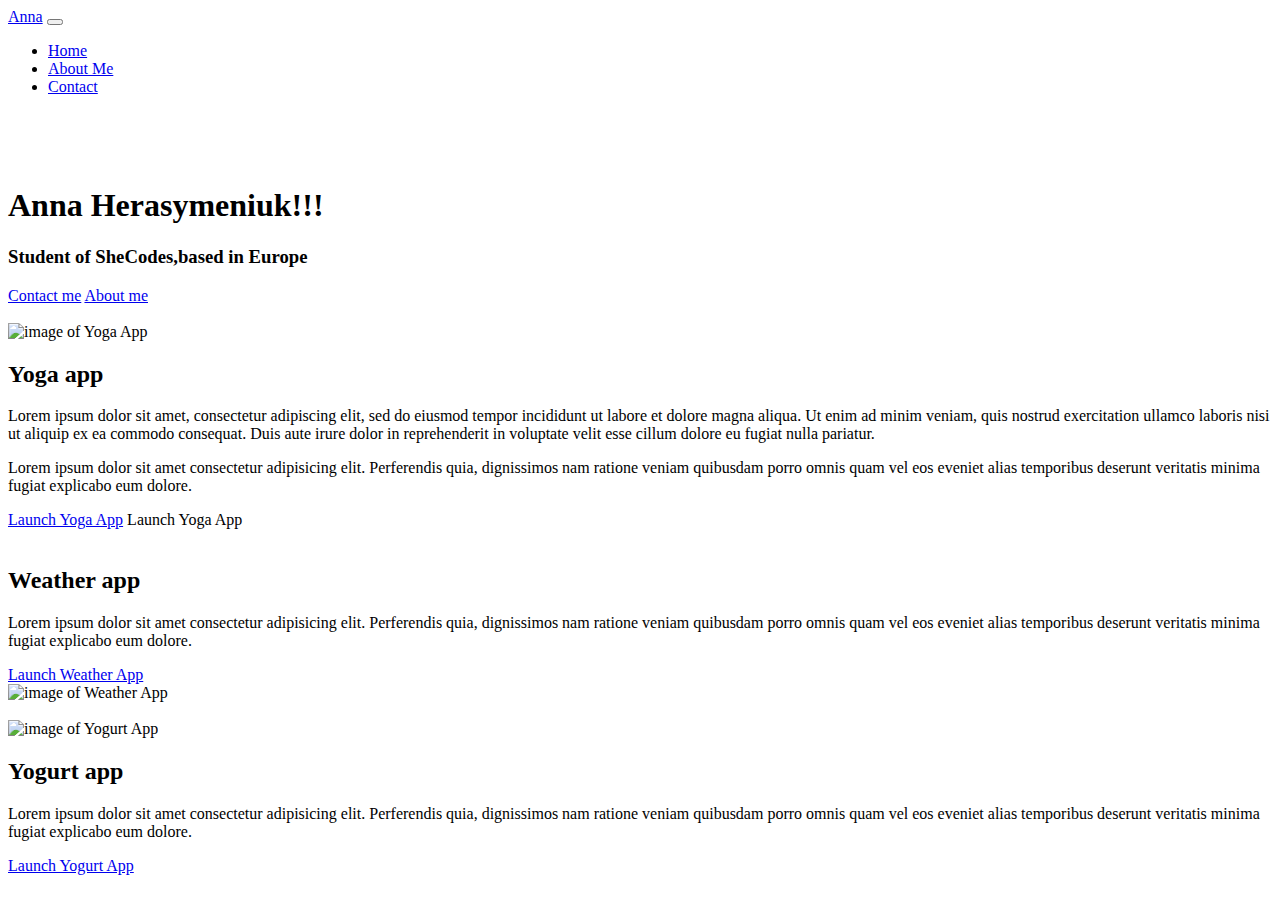
==== index.html @ 85c1d7d9 "Initial commit" ====
<!DOCTYPE html>
<html lang="en">
  <head>
    <meta charset="UTF-8" />
    <meta name="viewport" content="width=device-width, initial-scale=1.0" />
    <meta http-equiv="X-UA-Compatible" content="ie=edge" />
    <meta name="description" content="Anna Herasymeniuk is a student of SheCodes,based in Europe, check it!">
    <link rel="stylesheet" href="/homework/style.css" />
    <link href="https://cdn.jsdelivr.net/npm/bootstrap@5.3.0-alpha1/dist/css/bootstrap.min.css" rel="stylesheet" 
    integrity="sha384-GLhlTQ8iRABdZLl6O3oVMWSktQOp6b7In1Zl3/Jr59b6EGGoI1aFkw7cmDA6j6gD" crossorigin="anonymous">
    <script src="https://cdn.jsdelivr.net/npm/bootstrap@5.3.0-alpha1/dist/js/bootstrap.bundle.min.js" 
    integrity="sha384-w76AqPfDkMBDXo30jS1Sgez6pr3x5MlQ1ZAGC+nuZB+EYdgRZgiwxhTBTkF7CXvN" crossorigin="anonymous"></script>
    <title>Anna Herasymeniuk|SheCodes</title>
  </head>
  <body>
    <nav
      class="navbar fixed-top navbar-expand-md bg-body-tertiary"
      style="background-color: #ffffff;"
    >
      <div class="container-fluid">
        <a class="navbar-brand" href="index.html">Anna</a>
        <button
          class="navbar-toggler"
          type="button"
          data-bs-toggle="collapse"
          data-bs-target="#navbarNav"
          aria-controls="navbarNav"
          aria-expanded="false"
          aria-label="Toggle navigation"
        >
          <span class="navbar-toggler-icon"></span>
        </button>
        <div class="collapse navbar-collapse" id="navbarNav">
          <ul class="navbar-nav">
            <li class="nav-item">
              <a class="nav-link active" aria-current="page" href="index.html"
                >Home</a
              >
            </li>
            <li class="nav-item">
              <a class="nav-link" href="about.html">About Me</a>
            </li>
            <li class="nav-item">
              <a class="nav-link" href="about.html#email">Contact</a>
            </li>
          </ul>
        </div>
      </div>
    </nav>

    <br /> <br /> <br />

        <h1>
            Anna Herasymeniuk!!!
          </h1>
          <h3>Student of SheCodes,based in Europe</h3>
  
    <div class="navigation-links">
      <a href="about.html#email" class="contact-link">Contact me</a>
      <a href="about.html" class="about-link">About me</a>
    </div>
    <br />
    <div class="container">
      <div class="row">
        <div class="col-md-6">
          <img
            src="/homework/img/yoga.png.png"
            class="img-fluid rounded d-none d-sm-block"
            alt="image of Yoga App"
          />
        </div>
        <div class="col-md-6">
          <h2 class="app-image mb-3 text-start">Yoga app</h2>
          <p class="app-text text-start">
            Lorem ipsum dolor sit amet, consectetur adipiscing elit, sed do
            eiusmod tempor incididunt ut labore et dolore magna aliqua. Ut enim
            ad minim veniam, quis nostrud exercitation ullamco laboris nisi ut
            aliquip ex ea commodo consequat. Duis aute irure dolor in
            reprehenderit in voluptate velit esse cillum dolore eu fugiat nulla
            pariatur.
          </p>
            Lorem ipsum dolor sit amet consectetur adipisicing elit. Perferendis
            quia, dignissimos nam ratione veniam quibusdam porro omnis quam vel
            eos eveniet alias temporibus deserunt veritatis minima fugiat
            explicabo eum dolore.
          </p>
          <div class="mt-5">
            <a href="#" class="launch-button primary-link">Launch Yoga App</a>
                Launch Yoga App
              </a>
            
          </div>
        </div>
      </div>
    </div>
  </br>
    <div class="container">
      <div class="row">
        <div class="col-md-6">
            <h2 class="app-image mb-3 text-start">Weather app</h2>
            <p class="app-text text-start">
                Lorem ipsum dolor sit amet consectetur adipisicing elit. Perferendis quia, dignissimos nam ratione veniam quibusdam porro omnis quam vel eos eveniet alias temporibus deserunt veritatis minima fugiat explicabo eum dolore.


            </p>
            <div class="mb-5 mt-5">
                <a href="#" class="launch-button primary-link">Launch Weather App</a>
              
              </div>
        </div>
        
        <div class="col-md-6">
            <img
            src="/homework/img/weather.png.png"
            class="img-fluid rounded d-none d-sm-block"
            alt="image of Weather App"
          />
         
        </div>
      </div>
    </div>
</br>
  <div class="container">
      <div class="row">
        <div class="col-md-6">
          <img
            src="/homework/img/yogurt.png.png"
            class="img-fluid rounded d-none d-sm-block"
            alt="image of Yogurt App"
          />
        </div>
        <div class="col-md-6">
          <h2 class="app-image mb-3 text-start">Yogurt app</h2>
          <p class="app-text text-start">
              Lorem ipsum dolor sit amet consectetur adipisicing elit. Perferendis quia, dignissimos nam ratione veniam quibusdam porro omnis quam vel eos eveniet alias temporibus deserunt veritatis minima fugiat explicabo eum dolore.


          </p>
          <div class="mt-5">
            <a href="#" class="launch-button primary-link">Launch Yogurt App</a>
          </div>
        </div>
      </div>
    </div> 
    
  </body>
</html>
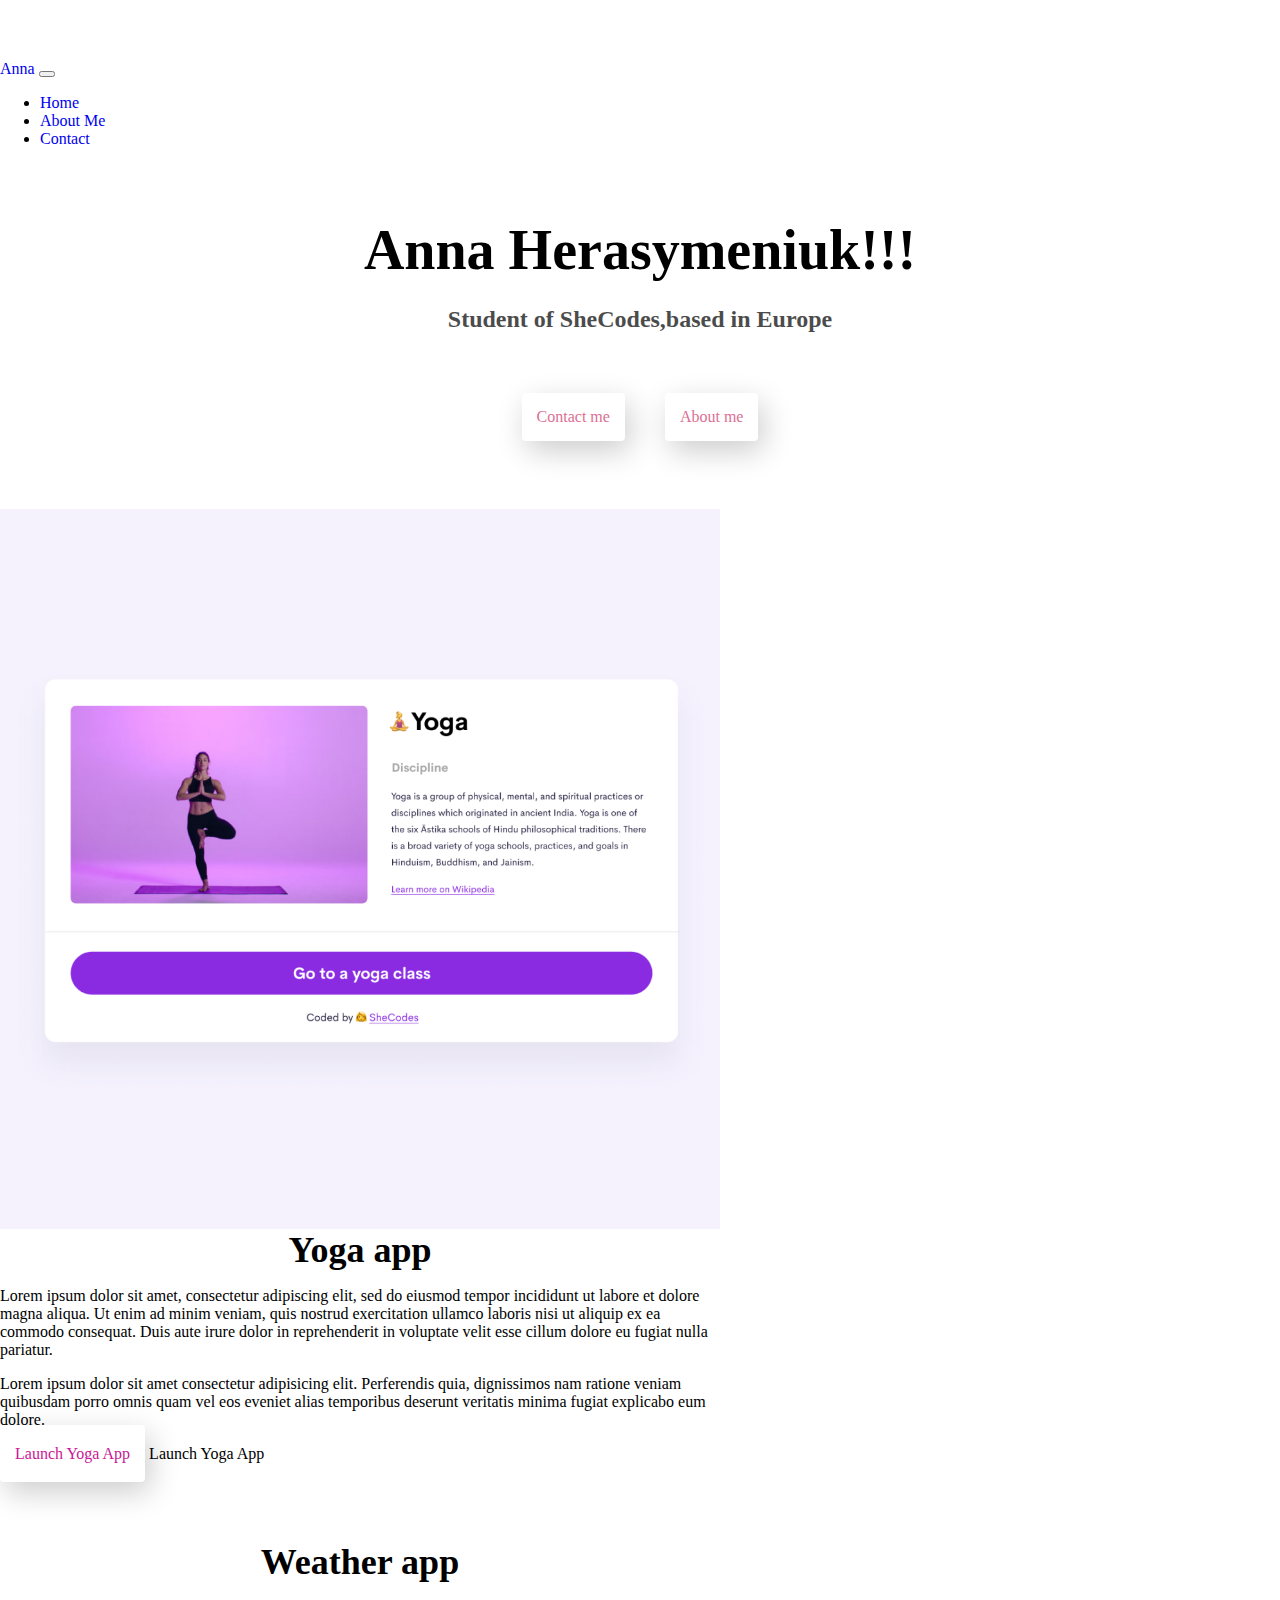
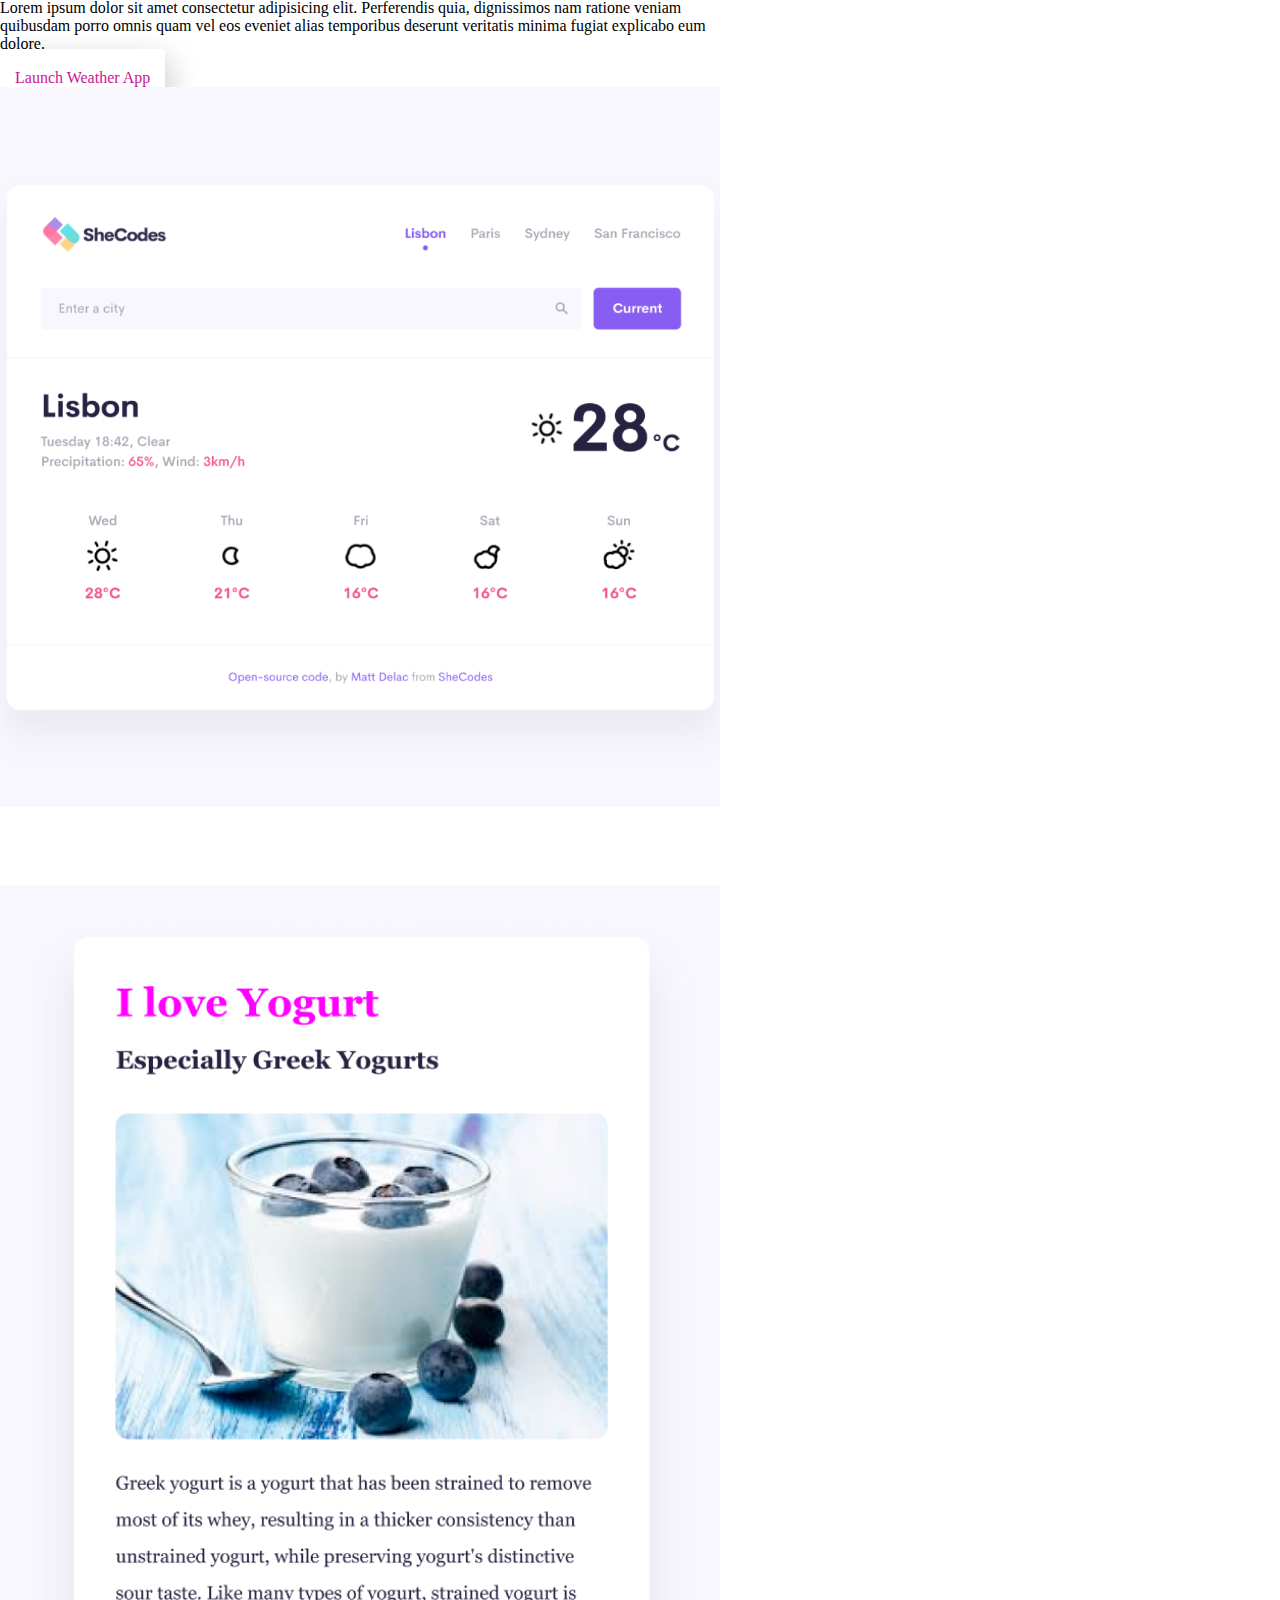
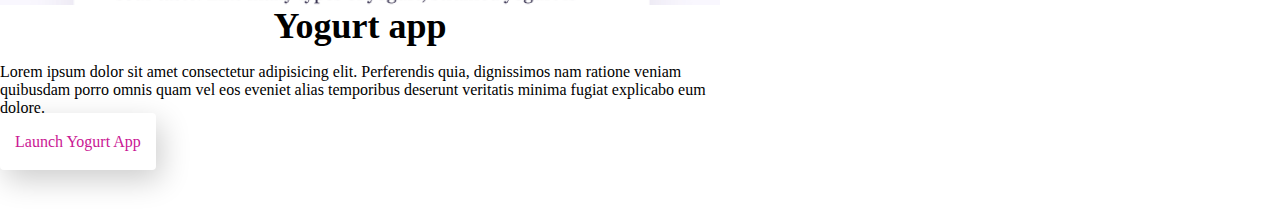
==== commit 52d34df5: "1" ====
--- a/index.html
+++ b/index.html
@@ -5,7 +5,7 @@
     <meta name="viewport" content="width=device-width, initial-scale=1.0" />
     <meta http-equiv="X-UA-Compatible" content="ie=edge" />
     <meta name="description" content="Anna Herasymeniuk is a student of SheCodes,based in Europe, check it!">
-    <link rel="stylesheet" href="/homework/style.css" />
+    <link rel="stylesheet" href="/style.css" />
     <link href="https://cdn.jsdelivr.net/npm/bootstrap@5.3.0-alpha1/dist/css/bootstrap.min.css" rel="stylesheet" 
     integrity="sha384-GLhlTQ8iRABdZLl6O3oVMWSktQOp6b7In1Zl3/Jr59b6EGGoI1aFkw7cmDA6j6gD" crossorigin="anonymous">
     <script src="https://cdn.jsdelivr.net/npm/bootstrap@5.3.0-alpha1/dist/js/bootstrap.bundle.min.js" 
@@ -64,7 +64,7 @@
       <div class="row">
         <div class="col-md-6">
           <img
-            src="/homework/img/yoga.png.png"
+            src="/img/yoga.png.png"
             class="img-fluid rounded d-none d-sm-block"
             alt="image of Yoga App"
           />
@@ -111,7 +111,7 @@
         
         <div class="col-md-6">
             <img
-            src="/homework/img/weather.png.png"
+            src="/img/weather.png.png"
             class="img-fluid rounded d-none d-sm-block"
             alt="image of Weather App"
           />
@@ -124,7 +124,7 @@
       <div class="row">
         <div class="col-md-6">
           <img
-            src="/homework/img/yogurt.png.png"
+            src="/img/yogurt.png.png"
             class="img-fluid rounded d-none d-sm-block"
             alt="image of Yogurt App"
           />
--- a/style.css
+++ b/style.css
@@ -0,0 +1,180 @@
+:root {
+    --color-one: #2d7df5;
+    --color-two: #ca1794;
+    --box-shadow: 5px 10px 30px rgb(0, 0, 0, 0.2);
+  }
+
+@media (prefers-reduced-motion: no-preference){
+:root {
+    scroll-behavior: smooth;
+}
+}
+
+@media (min-width: 576px){
+.d-sm-block {
+    display: block!important;
+}
+}
+
+@media (min-width: 768px){
+.container, .container-md, .container-sm {
+    max-width: 720px;
+}
+}
+.img-fluid {
+    max-width: 100%;
+    height: auto;
+}
+  
+  .home-link {
+    display: block;
+    margin: 0 auto;
+    text-align: center;
+    font-size: 25px;
+    color: var(--color-one);
+  }
+  
+  body {
+    margin: 60px auto;
+  }
+  
+  .lorem {
+    max-width: 300px;
+    padding: 20px;
+    margin: 10px;
+    border-radius: 4px;
+    font-size: 18px;
+    line-height: 1.5;
+    text-align: center;
+    background: var(--color-two);
+  }
+  
+  h1 {
+    font-size: 56px;
+    text-align: center;
+    margin: 0;
+  }
+  
+  h2 {
+    font-size: 36px;
+    text-align: center;
+    margin: 0;
+    position: 10px;
+  }
+
+  /* h1,h2,h3{
+  margin-top: 0;
+    margin-bottom: 0.5rem;
+    font-weight: 500;
+    line-height: 1.2;
+    color: var(--bs-heading-color,inherit);
+  }
+   */
+  h3 {
+    font-size: 24px;
+    text-align: center;
+    opacity: 0.7;
+  }
+ 
+  a {
+    text-decoration: none;
+  }
+
+  
+  .email {
+    background-color: var(--color-one);
+  }
+  
+  .email-link {
+    color: var(--color-two);
+    display: flex;
+    justify-content: center;
+    font-size: 28px;
+    text-decoration: none;
+  }
+  
+  .about {
+    color: var(--color-one);
+  }
+  .container {
+    display: flex;
+    justify-content: center;
+    margin: 30px 0;
+  }
+  
+  .lorem {
+    max-width: 500px;
+    padding: 20px;
+    margin: 10px;
+    border-radius: 4px;
+    font-size: 18px;
+    line-height: 1.5;
+    text-align: center;
+    background:  rgb(243, 223, 238);
+    
+  }
+  
+  #contact {
+    font-size: 28px;
+    text-align: center;
+    margin: 10px;
+    color: palevioletred;
+  }
+  
+  .navigation-links {
+    display: flex;
+    margin-top: 40px;
+    justify-content: center;
+  }
+  
+  .navigation-links a {
+    /* border: 1px solid var(--color-one); */
+    border-radius: 4px;
+    padding: 15px;
+    margin: 20px;
+    box-shadow: var(--box-shadow);
+  }
+  
+  .contact-link {
+    background: var(--primary-color);
+    box-shadow: var(--box-shadow);
+    color: palevioletred;
+  }
+  
+  .about-link {
+    color: var(--primary-color);
+    border: 1px solid var(--primary-color);
+    color: palevioletred;
+  }
+  
+  .home-link {
+    color: palevioletred;
+    text-align: center;
+    display: block;
+  }
+  
+  .email-link {
+    display: flex;
+    justify-content: center;
+    color: palevioletred;
+    font-size: 28px;
+    text-decoration: none;
+  }
+  
+  .email-link:hover {
+    text-decoration: underline;
+  }
+
+  .launch-button {
+    padding-top: 20px;
+}
+
+.primary-link {
+    background: var(--primary-color);
+    border-radius: 4px;
+    box-shadow: var(--box-shadow);
+    color: var(--color-two);
+    padding: 20px 15px;
+    text-decoration: none;
+}
+  